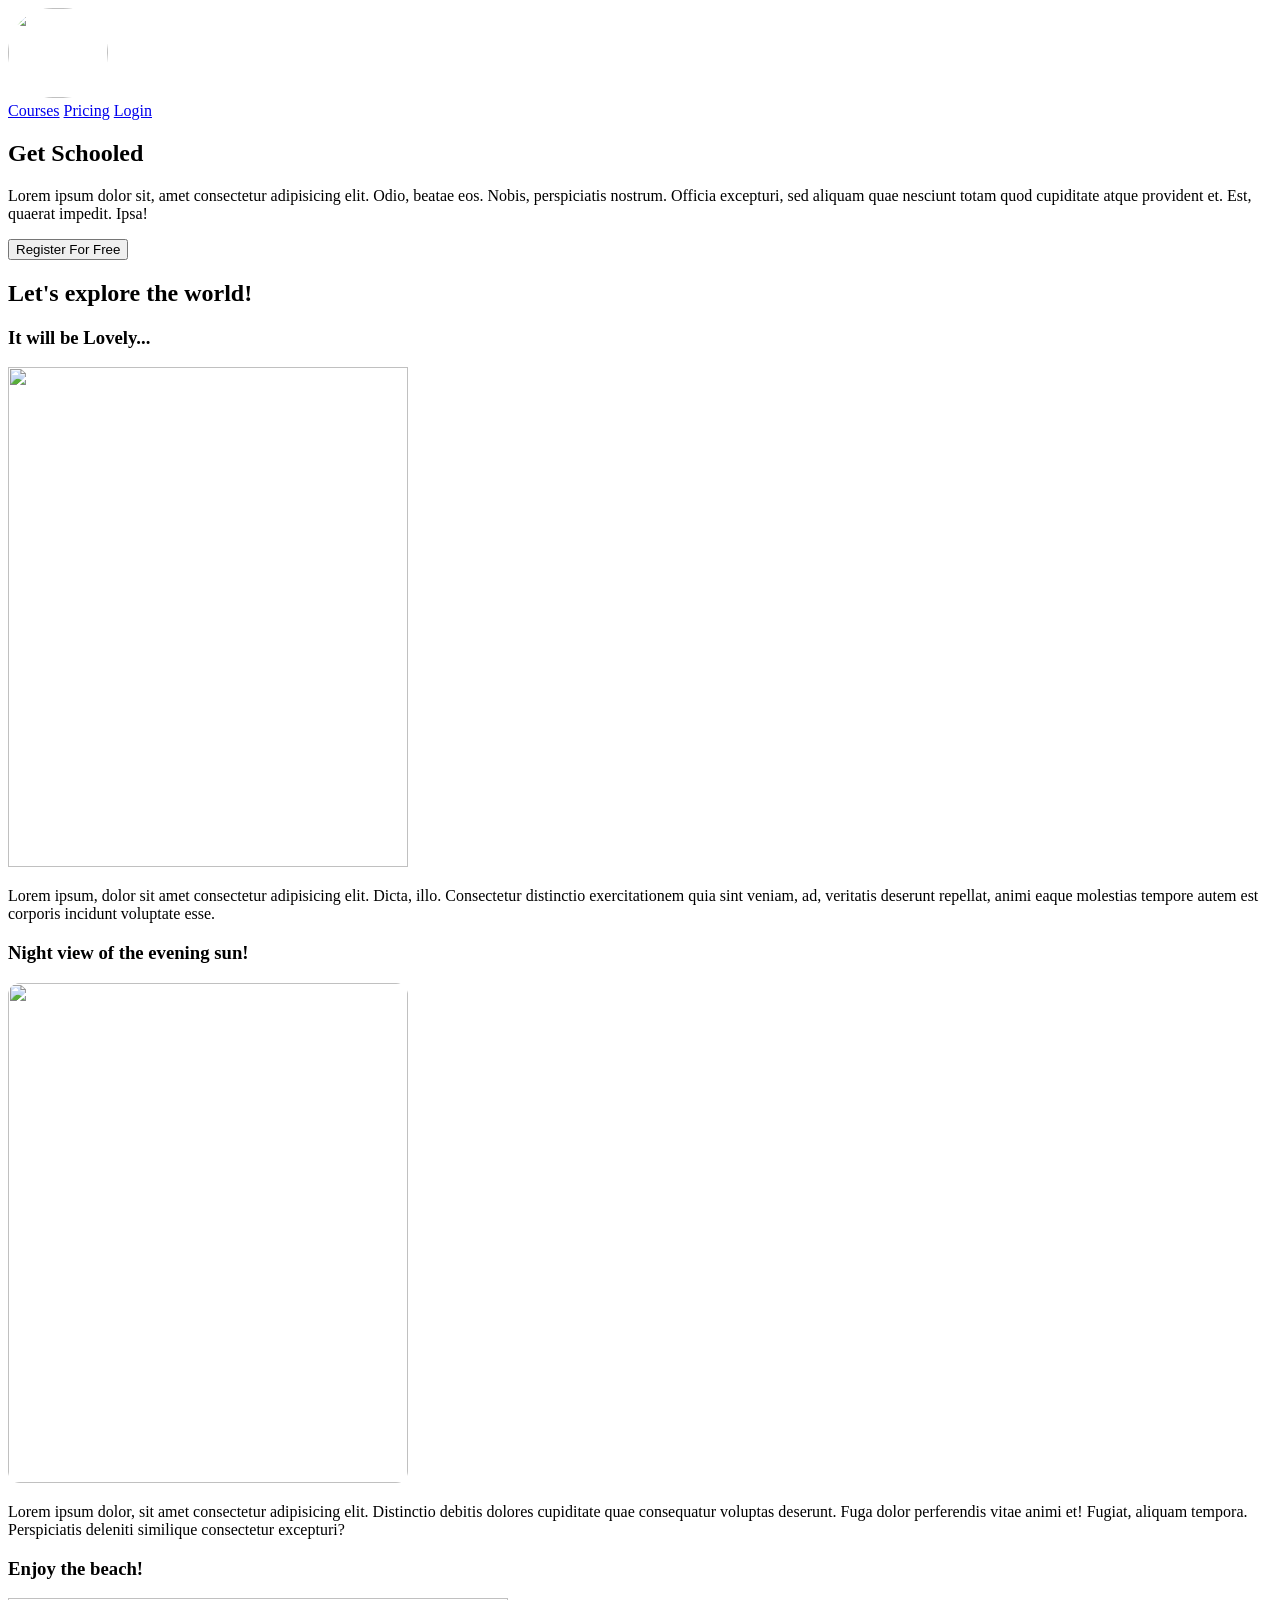
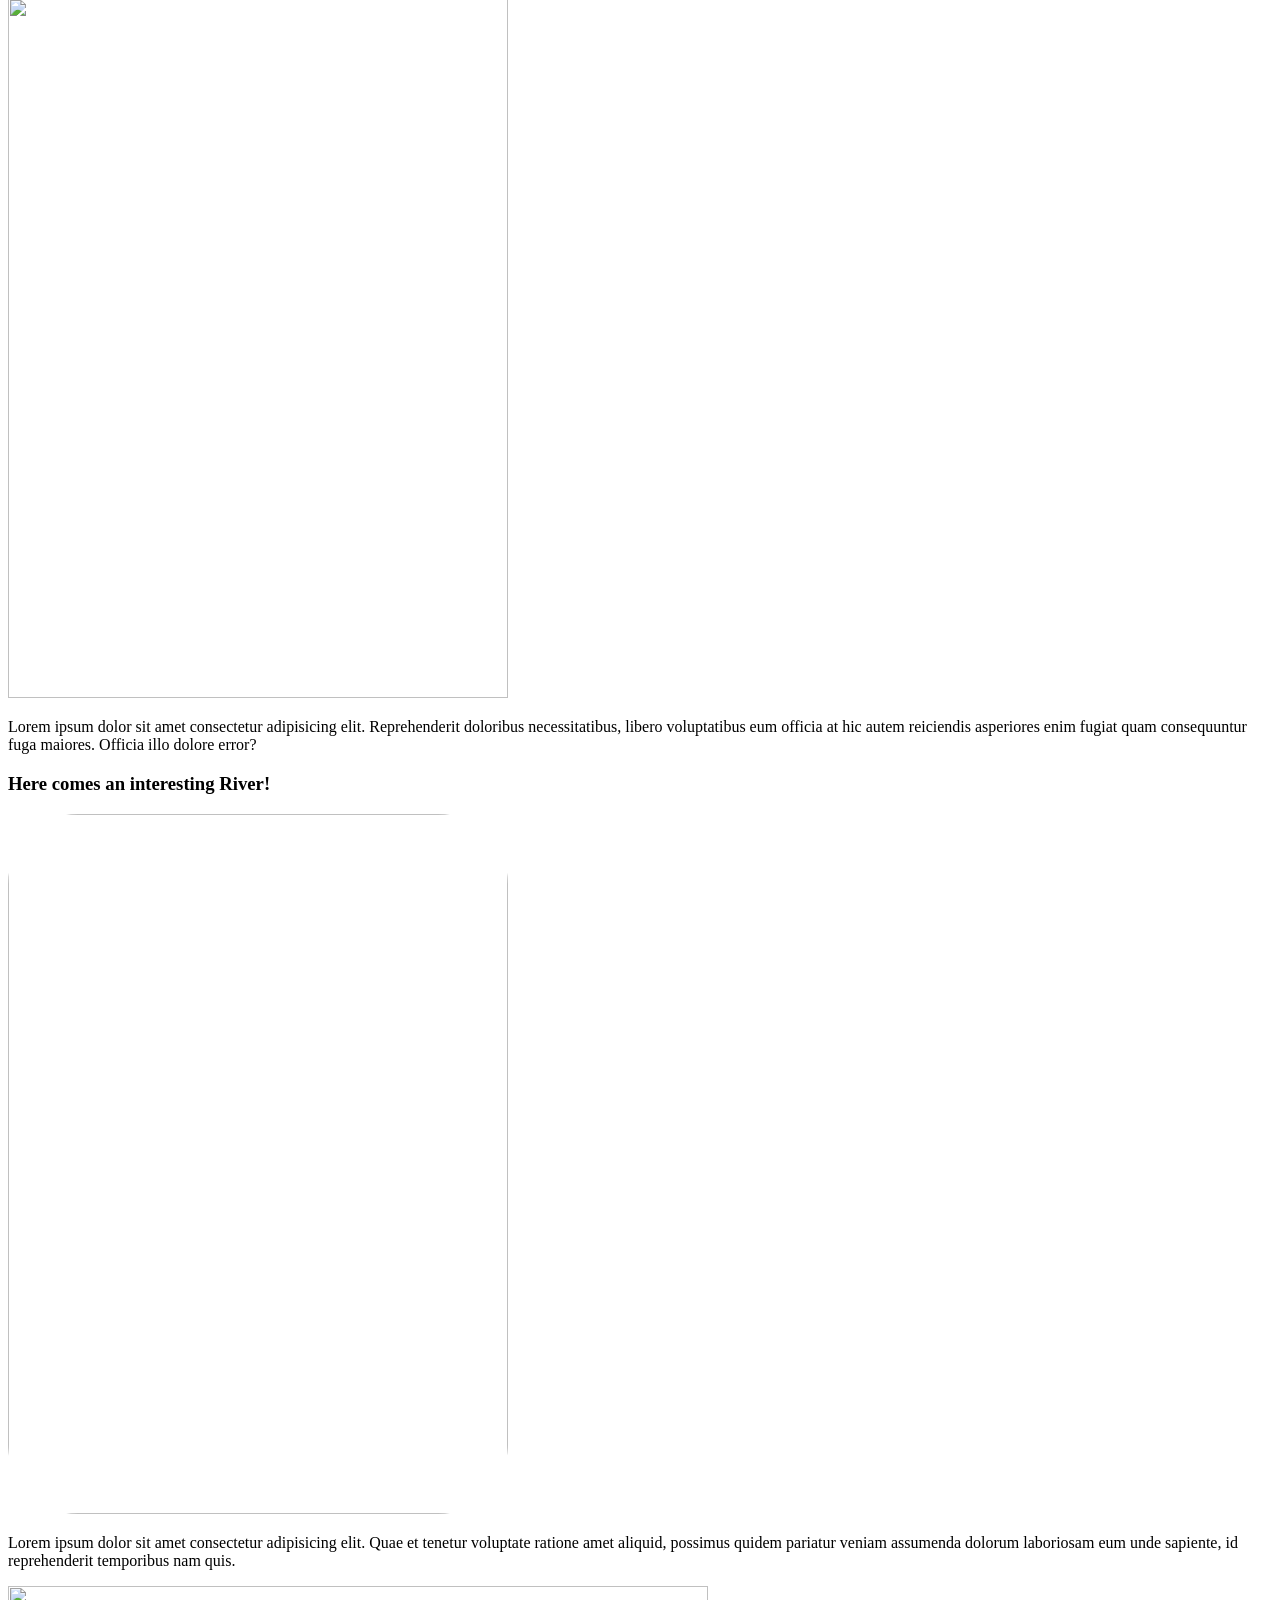
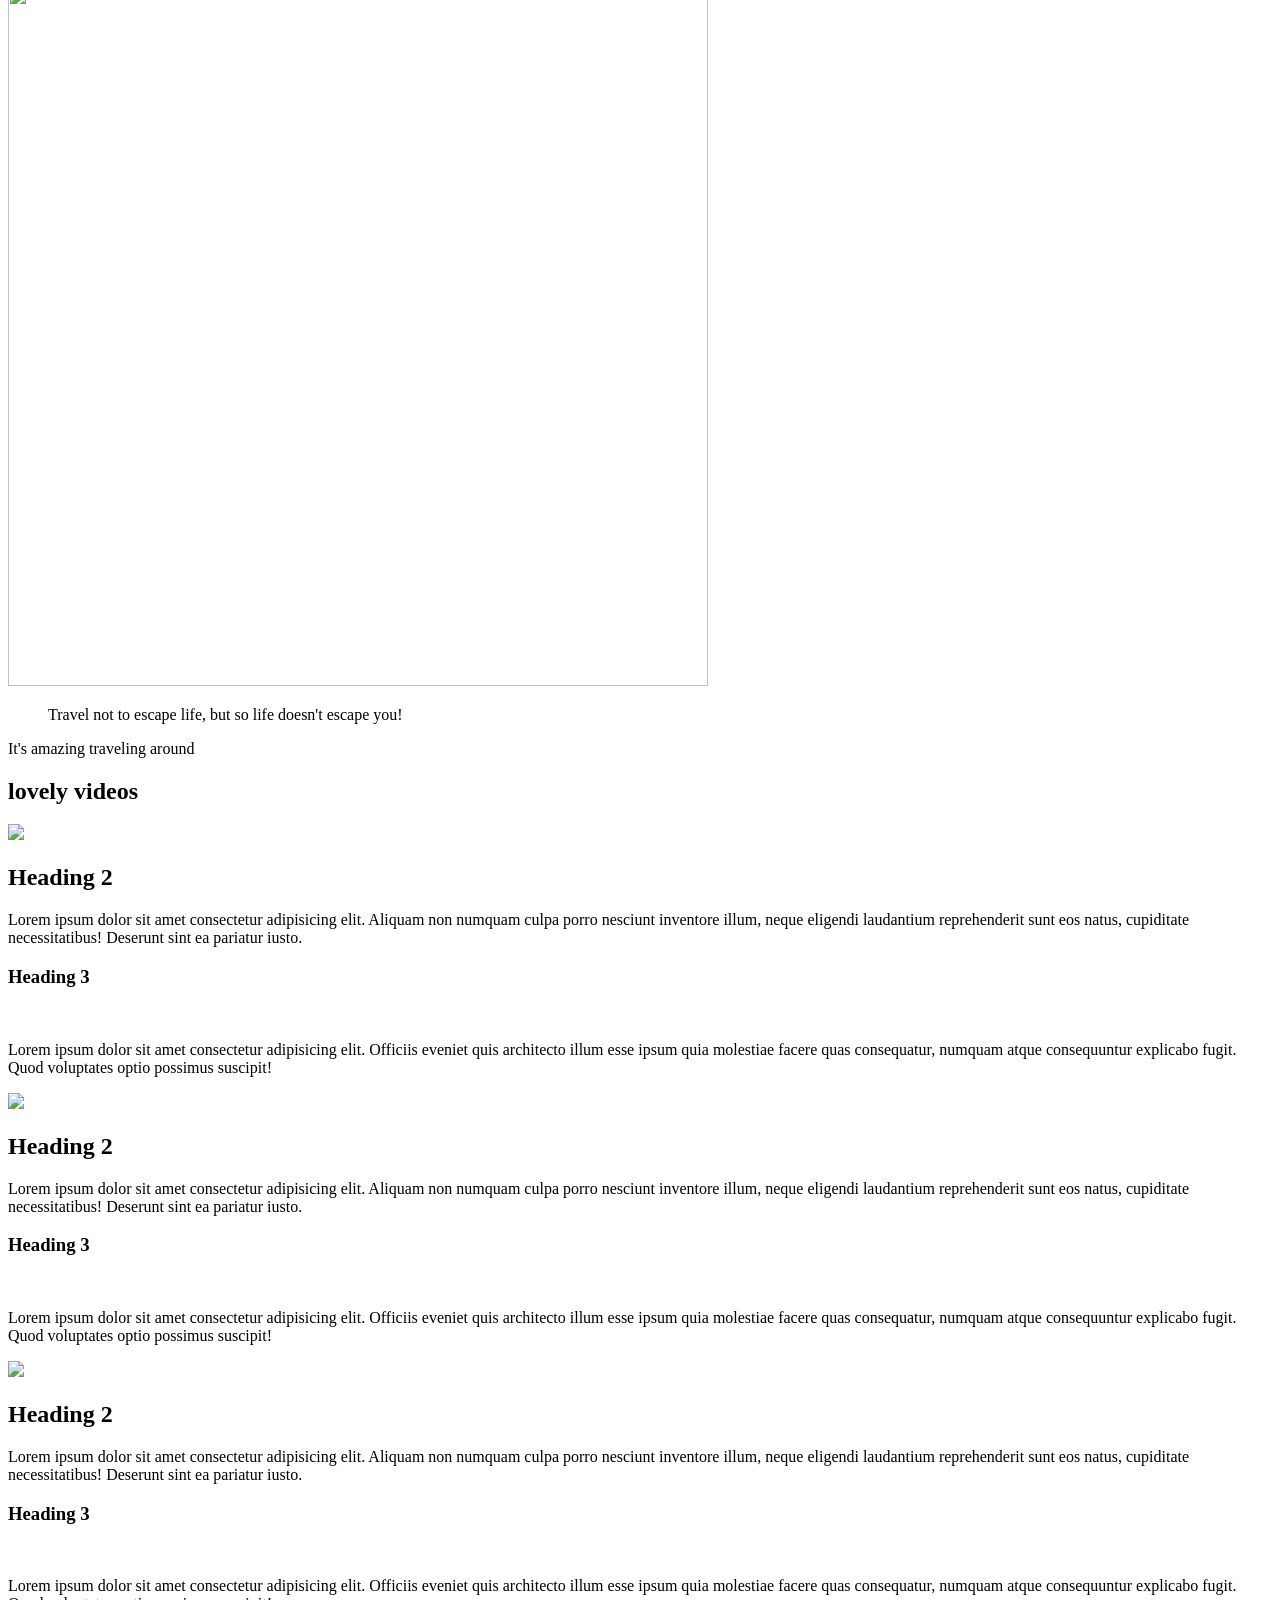
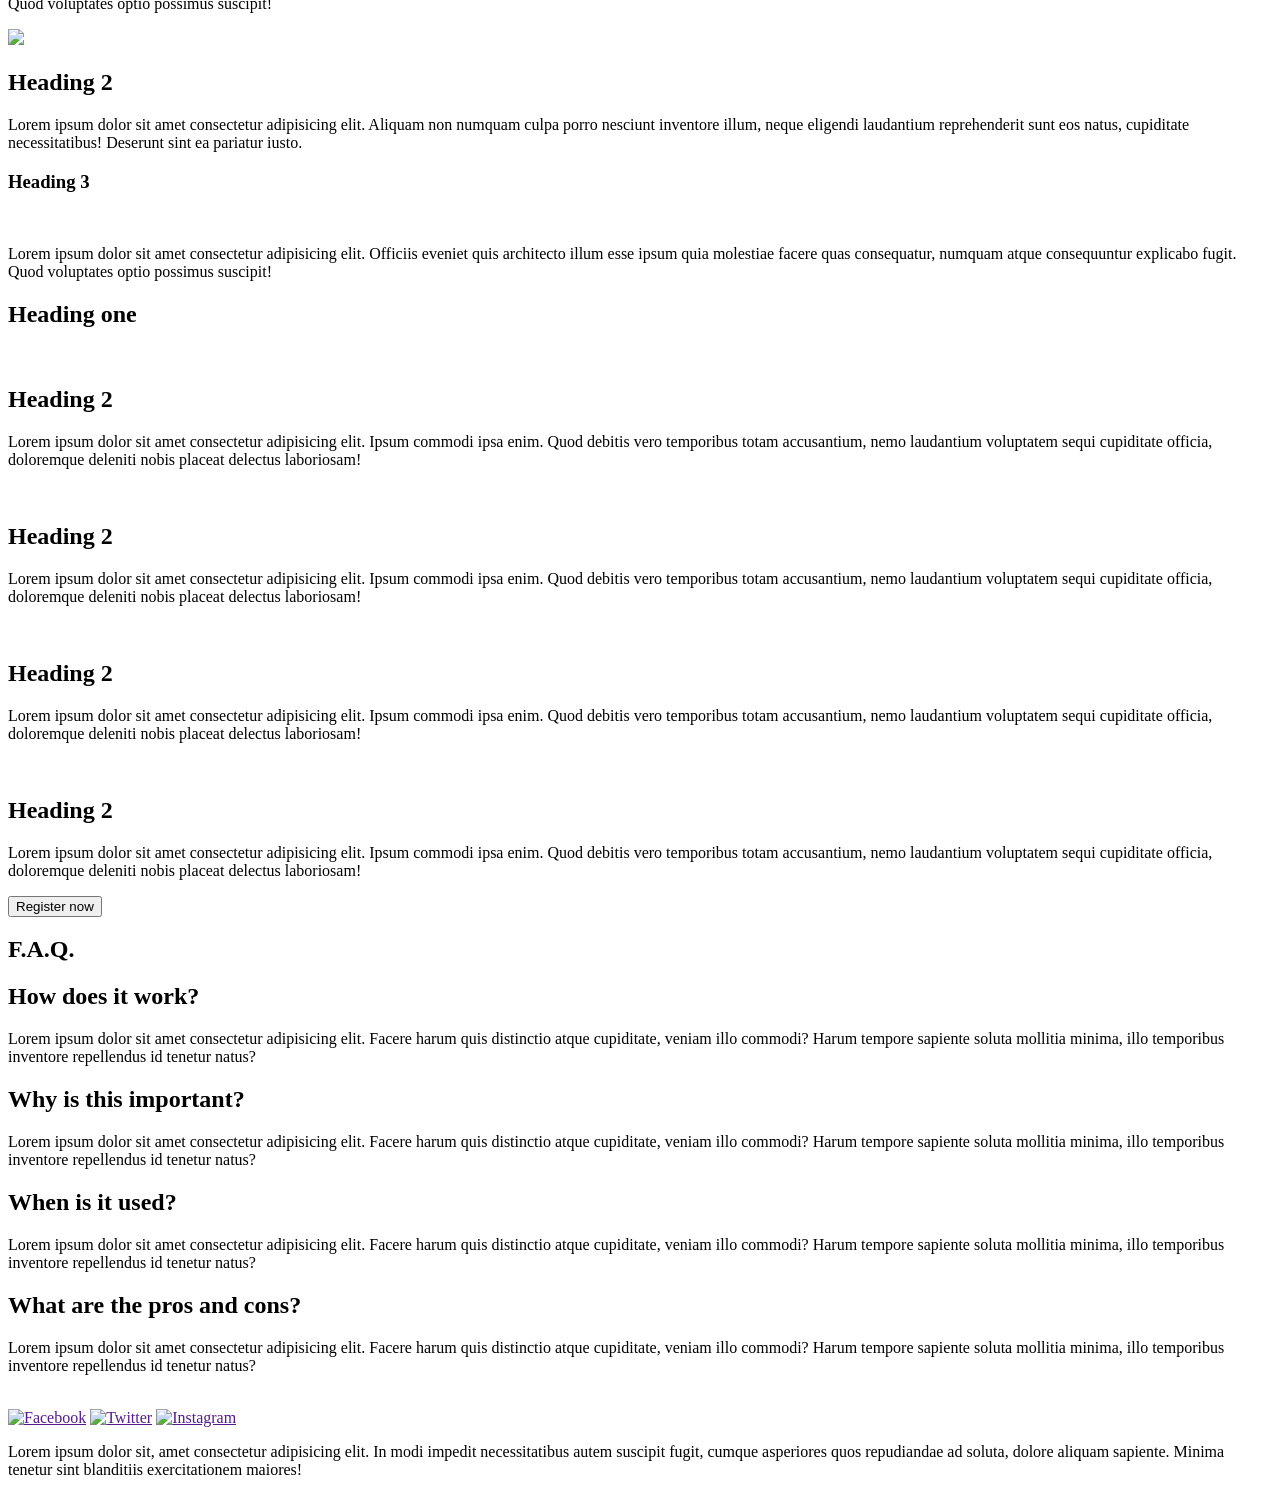
==== css_advanced/index.html @ 8c7656bc "updated css" ====
<!DOCTYPE html>
<html lang="en">
<head>
    <meta charset="UTF-8">
    <meta http-equiv="X-UA-Compatible" content="IE=edge">
    <meta name="viewport" content="width=device-width, initial-scale=1.0">
    <title>Document</title>
    <link rel="stylesheet" href="/styles.css">
</head>
<body bgcolor="white">
    <header>
        <div class="logo">

            <a href="https://github.com/m-aloysie"><img src="https://i.pinimg.com/originals/df/2e/60/df2e6054702652ed99d59eea46fa4b16.jpg" width="100" height="90" style="border-radius: 100px;"/> </a>
        
        </div>
        <div class="link">
            <a href="#"> Courses</a>
            <a href="#"> Pricing</a>
            <a href="#"> Login</a>
        </div>
    </header>
        <main>
            <section>
                <div>
                    <h1>
                        Get Schooled
                    </h1>
                    <p>
                        Lorem ipsum dolor sit, amet consectetur adipisicing elit. Odio, beatae eos. Nobis, perspiciatis nostrum. Officia excepturi, sed aliquam quae nesciunt totam quod cupiditate atque provident et. Est, quaerat impedit. Ipsa! 
                     </p>
                    <button>
                        Register For Free
                    </button>
                </div>
                <div>
                    <h2>
                        Let's explore the world!
                    </h2>
                    <div>
                     <div>
                        <h3>
                            It will be Lovely...
                        </h3>
                        <img src="https://i.pinimg.com/originals/53/3f/85/533f8591eaf450f5e0c347b2cf877954.gif" height="500" width="400" style="border: 100px;" />
                        
                        <p>
                            Lorem ipsum, dolor sit amet consectetur adipisicing elit. Dicta, illo. Consectetur distinctio exercitationem quia sint veniam, ad, veritatis deserunt repellat, animi eaque molestias tempore autem est corporis incidunt voluptate esse.

                        </p>
                     </div>
                     <div>
                        <h3>
                            Night view of the evening sun!
                        </h3>
                        <img src="https://phoneky.co.uk/thumbs/screensavers/down/places/eveningsun_286ubicu.gif" height="500" width="400" style="border-radius: 12px" />
                        <p>
                            Lorem ipsum dolor, sit amet consectetur adipisicing elit. Distinctio debitis dolores cupiditate quae consequatur voluptas deserunt. Fuga dolor perferendis vitae animi et! Fugiat, aliquam tempora. Perspiciatis deleniti similique consectetur excepturi?
                        </p>

                     </div>
                     <div>
                        <h3>
                            Enjoy the beach!
                        </h3>
                        <img src="https://i.pinimg.com/originals/9e/9e/c9/9e9ec973207925e6559bd6337f7d4cba.gif" height="700" width="500" style="border: 100px;" />
                        <p>
                            Lorem ipsum dolor sit amet consectetur adipisicing elit. Reprehenderit doloribus necessitatibus, libero voluptatibus eum officia at hic autem reiciendis asperiores enim fugiat quam consequuntur fuga maiores. Officia illo dolore error?
                        </p>
                     </div>
                     <div>
                        <h3>
                            Here comes an interesting River!
                        </h3>
                        <img src="https://media.tenor.com/8epzsPRco-kAAAAC/river.gif" height="700" width="500" style="border-radius: 70px;"/>
                        <p>
                            Lorem ipsum dolor sit amet consectetur adipisicing elit. Quae et tenetur voluptate ratione amet aliquid, possimus quidem pariatur veniam assumenda dolorum laboriosam eum unde sapiente, id reprehenderit temporibus nam quis.
                        </p>
                     </div>
                    </div>
                </div>

            </section>

            <section>
                <div>
                    <img src="https://cdn01.alison-static.net/mail/2018/email/20183108-tourism.gif"height="700" width="700" />
                    <div>
                        <blockquote>
                            Travel not to escape life, but so life doesn't escape you!
                        </blockquote>
                        <p>
                            It's amazing traveling around
                        </p>
                    </div>
                </div>
            </section>
            <section>
                    <h1>
                        lovely videos
                    </h1>
                    <div>
                        <div>
                            <img src="#" />
                            <h2>
                                Heading 2
                            </h2>
                            <p>
                                Lorem ipsum dolor sit amet consectetur adipisicing elit. Aliquam non numquam culpa porro nesciunt inventore illum, neque eligendi laudantium reprehenderit sunt eos natus, cupiditate necessitatibus! Deserunt sint ea pariatur iusto.
                            </p>
                            <div>
                                <h3>
                                    Heading 3
                
                                </h3>
                                <div>
                                    <img src="" />
                                    <img src="" />
                                    <img src="" />
                                    <img src="" />
                                    <img src="" />
                                </div>
                                <p>
                                    Lorem ipsum dolor sit amet consectetur adipisicing elit. Officiis eveniet quis architecto illum esse ipsum quia molestiae facere quas consequatur, numquam atque consequuntur explicabo fugit. Quod voluptates optio possimus suscipit!
                                </p>
                            </div>
                        </div>
                        <div>
                            <img src="#" />
                            <h2>
                                Heading 2
                            </h2>
                            <p>
                                Lorem ipsum dolor sit amet consectetur adipisicing elit. Aliquam non numquam culpa porro nesciunt inventore illum, neque eligendi laudantium reprehenderit sunt eos natus, cupiditate necessitatibus! Deserunt sint ea pariatur iusto.
                            </p>
                            <div>
                                <h3>
                                    Heading 3
                
                                </h3>
                                <div>
                                    <img src="" />
                                    <img src="" />
                                    <img src="" />
                                    <img src="" />
                                    <img src="" />
                                </div>
                                <p>
                                    Lorem ipsum dolor sit amet consectetur adipisicing elit. Officiis eveniet quis architecto illum esse ipsum quia molestiae facere quas consequatur, numquam atque consequuntur explicabo fugit. Quod voluptates optio possimus suscipit!
                                </p>
                            </div>
                        </div>
                        <div>
                            <img src="#" />
                            <h2>
                                Heading 2
                            </h2>
                            <p>
                                Lorem ipsum dolor sit amet consectetur adipisicing elit. Aliquam non numquam culpa porro nesciunt inventore illum, neque eligendi laudantium reprehenderit sunt eos natus, cupiditate necessitatibus! Deserunt sint ea pariatur iusto.
                            </p>
                            <div>
                                <h3>
                                    Heading 3
                
                                </h3>
                                <div>
                                    <img src="" />
                                    <img src="" />
                                    <img src="" />
                                    <img src="" />
                                    <img src="" />
                                </div>
                                <p>
                                    Lorem ipsum dolor sit amet consectetur adipisicing elit. Officiis eveniet quis architecto illum esse ipsum quia molestiae facere quas consequatur, numquam atque consequuntur explicabo fugit. Quod voluptates optio possimus suscipit!
                                </p>
                            </div>
                        </div>
                        <div>
                            <img src="#" />
                            <h2>
                                Heading 2
                            </h2>
                            <p>
                                Lorem ipsum dolor sit amet consectetur adipisicing elit. Aliquam non numquam culpa porro nesciunt inventore illum, neque eligendi laudantium reprehenderit sunt eos natus, cupiditate necessitatibus! Deserunt sint ea pariatur iusto.
                            </p>
                            <div>
                                <h3>
                                    Heading 3
                
                                </h3>
                                <div>
                                    <img src="" />
                                    <img src="" />
                                    <img src="" />
                                    <img src="" />
                                    <img src="" />
                                </div>
                                <p>
                                    Lorem ipsum dolor sit amet consectetur adipisicing elit. Officiis eveniet quis architecto illum esse ipsum quia molestiae facere quas consequatur, numquam atque consequuntur explicabo fugit. Quod voluptates optio possimus suscipit!
                                </p>
                            </div>
                        </div>

                    </div>
        
            </section>
            <section>
               <h1>
                Heading one
               </h1>
               <div>
                <div>
                    <img src="" alt="">
                    <h2>
                        Heading 2
                    </h2>
                    <p>
                        Lorem ipsum dolor sit amet consectetur adipisicing elit. Ipsum commodi ipsa enim. Quod debitis vero temporibus totam accusantium, nemo laudantium voluptatem sequi cupiditate officia, doloremque deleniti nobis placeat delectus laboriosam!
                    </p>
                </div>
                <div>
                    <img src="" alt="">
                    <h2>
                        Heading 2
                    </h2>
                    <p>
                        Lorem ipsum dolor sit amet consectetur adipisicing elit. Ipsum commodi ipsa enim. Quod debitis vero temporibus totam accusantium, nemo laudantium voluptatem sequi cupiditate officia, doloremque deleniti nobis placeat delectus laboriosam!
                    </p>
                </div>
                <div>
                    <img src="" alt="">
                    <h2>
                        Heading 2
                    </h2>
                    <p>
                        Lorem ipsum dolor sit amet consectetur adipisicing elit. Ipsum commodi ipsa enim. Quod debitis vero temporibus totam accusantium, nemo laudantium voluptatem sequi cupiditate officia, doloremque deleniti nobis placeat delectus laboriosam!
                    </p>
                </div>
                <div>
                    <img src="" alt="">
                    <h2>
                        Heading 2
                    </h2>
                    <p>
                        Lorem ipsum dolor sit amet consectetur adipisicing elit. Ipsum commodi ipsa enim. Quod debitis vero temporibus totam accusantium, nemo laudantium voluptatem sequi cupiditate officia, doloremque deleniti nobis placeat delectus laboriosam!
                    </p>
                </div>
               </div>

               <Button>
                Register now
               </Button>
            </div>
            </section>
            <section>
              <h1>
                F.A.Q.
              </h1>
              <div>
                <div>
                   <div>
                    <h2>
                        How does it work?
                    </h2>
                    <p>
                        Lorem ipsum dolor sit amet consectetur adipisicing elit. Facere harum quis distinctio atque cupiditate, veniam illo commodi? Harum tempore sapiente soluta mollitia minima, illo temporibus inventore repellendus id tenetur natus?
                    </p>
                   </div> 
                   <div>
                    <h2>
                        Why is this important?
                    </h2>
                    <p>
                        Lorem ipsum dolor sit amet consectetur adipisicing elit. Facere harum quis distinctio atque cupiditate, veniam illo commodi? Harum tempore sapiente soluta mollitia minima, illo temporibus inventore repellendus id tenetur natus?
                    </p>
                   </div> 
                </div>
                <div>
                    <div>
                     <h2>
                         When is it used?
                     </h2>
                     <p>
                         Lorem ipsum dolor sit amet consectetur adipisicing elit. Facere harum quis distinctio atque cupiditate, veniam illo commodi? Harum tempore sapiente soluta mollitia minima, illo temporibus inventore repellendus id tenetur natus?
                     </p>
                    </div>
                    <div>
                     <h2>
                         What are the pros and cons?
                     </h2>
                     <p>
                         Lorem ipsum dolor sit amet consectetur adipisicing elit. Facere harum quis distinctio atque cupiditate, veniam illo commodi? Harum tempore sapiente soluta mollitia minima, illo temporibus inventore repellendus id tenetur natus?
                     </p>
                    </div>  
                 </div>
              </div>  
            </section>

        </main>
        <footer>
            <div>
                <div>
                    <img src="" />
                    <div>
                        <a href=""><img src="" alt="Facebook"></a>
                        <a href=""><img src="" alt="Twitter"></a>
                        <a href=""><img src="" alt="Instagram"></a>
                    </div>
                </div>
            </div>
            <p>
                Lorem ipsum dolor sit, amet consectetur adipisicing elit. In modi impedit necessitatibus autem suscipit fugit, cumque asperiores quos repudiandae ad soluta, dolore aliquam sapiente. Minima tenetur sint blanditiis exercitationem maiores!
            </p>

        </footer>

</body>
</html>
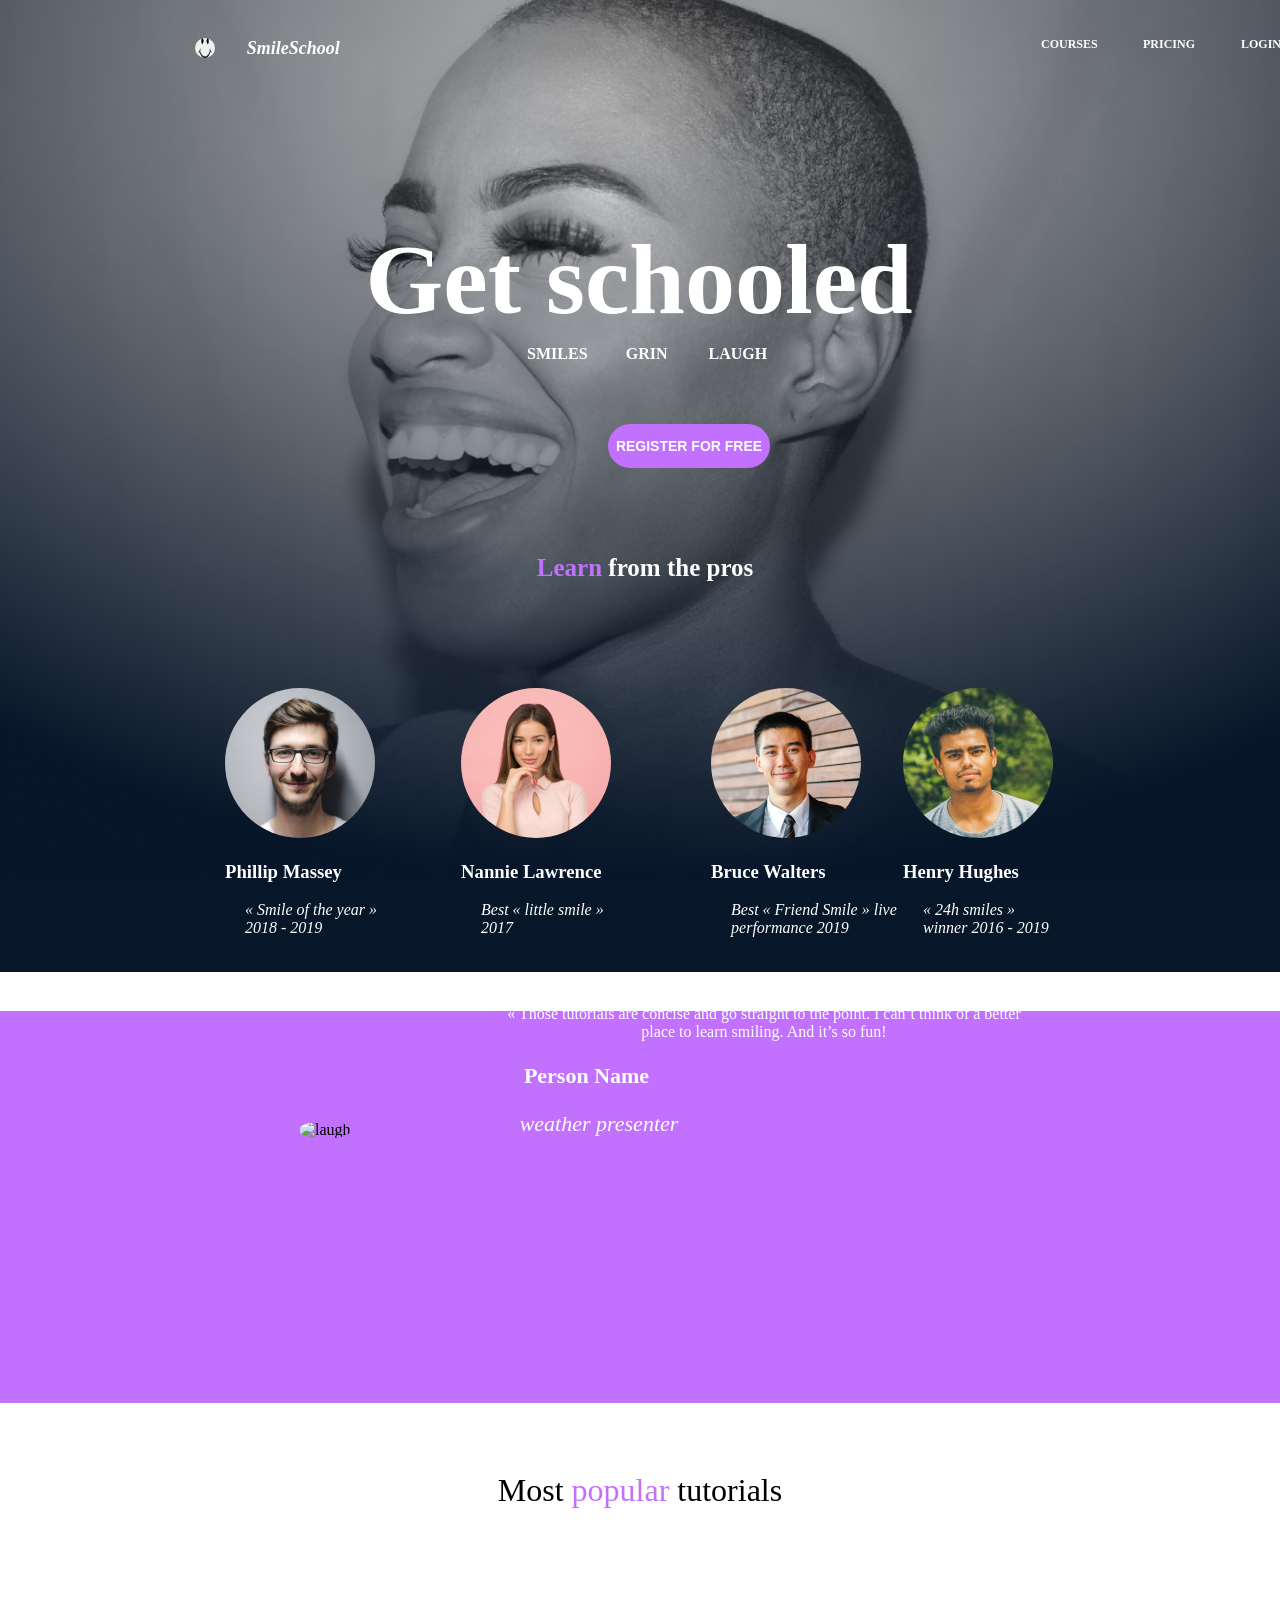
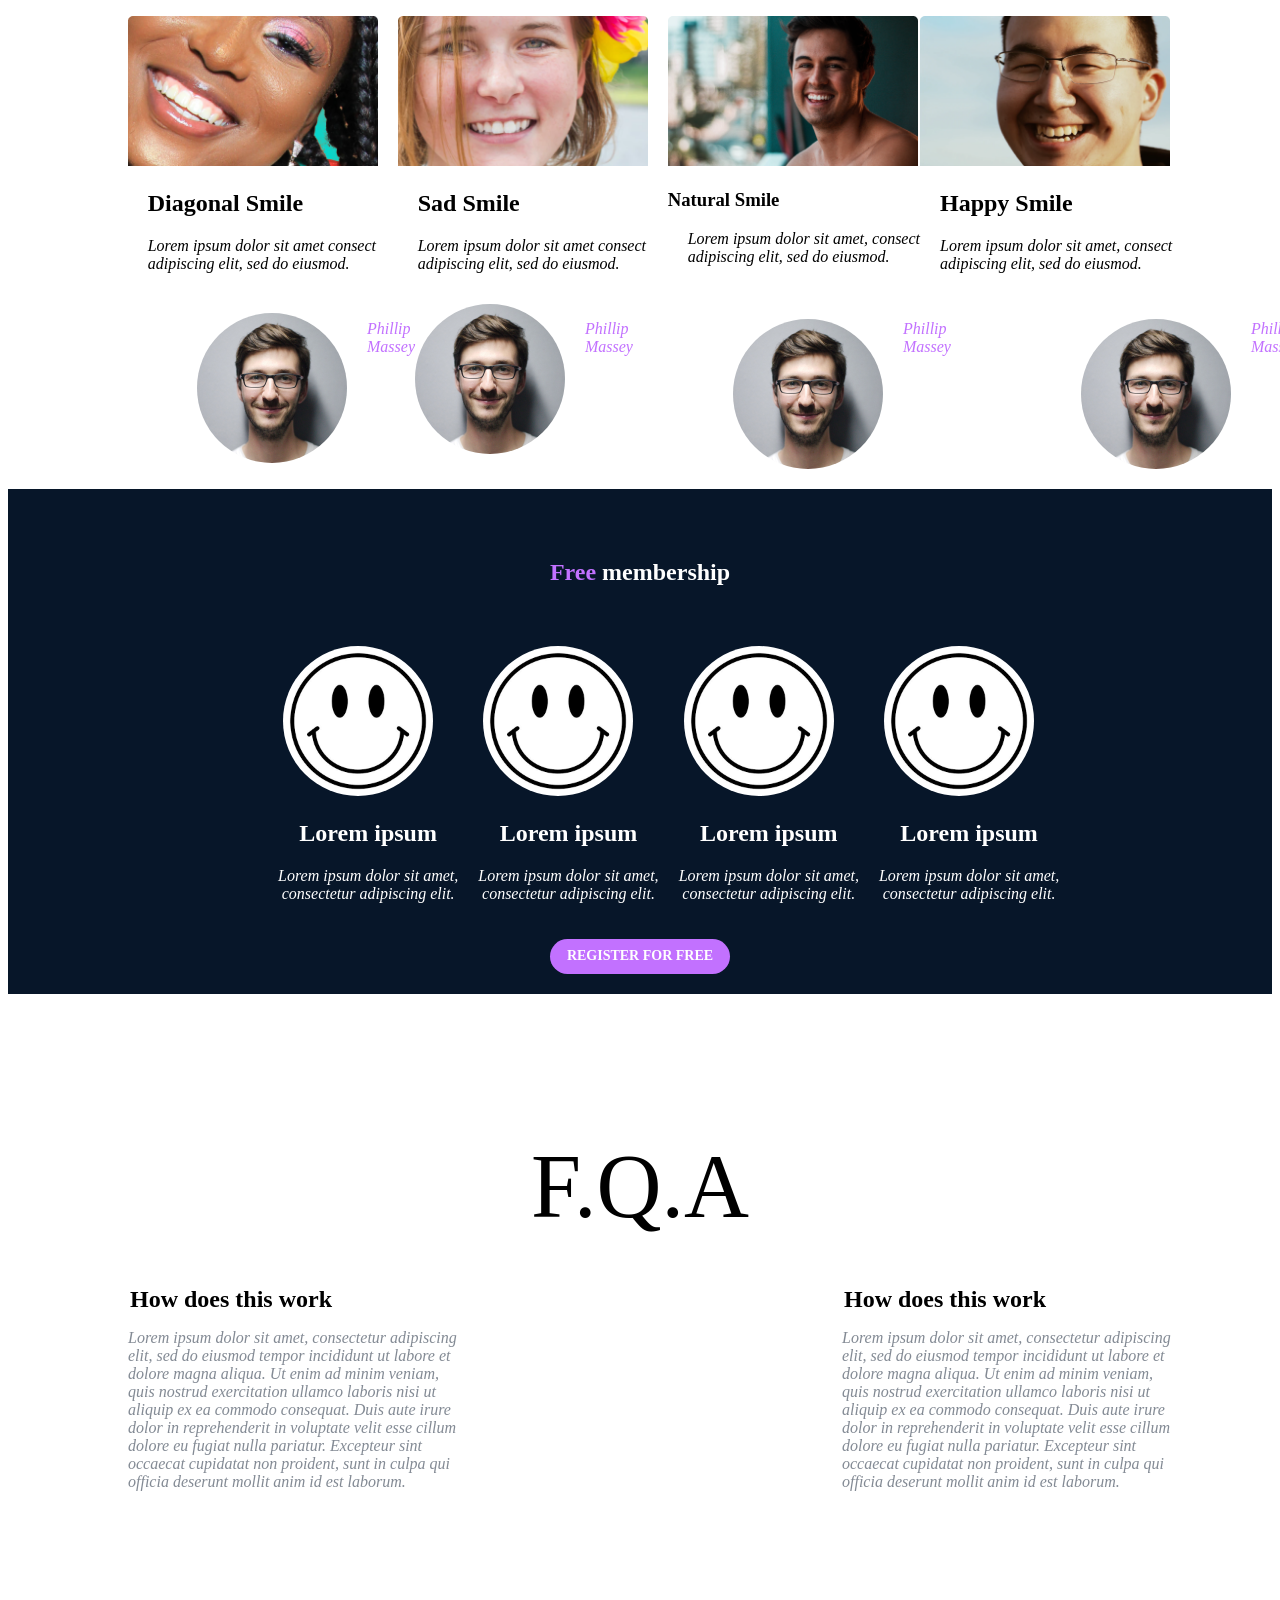
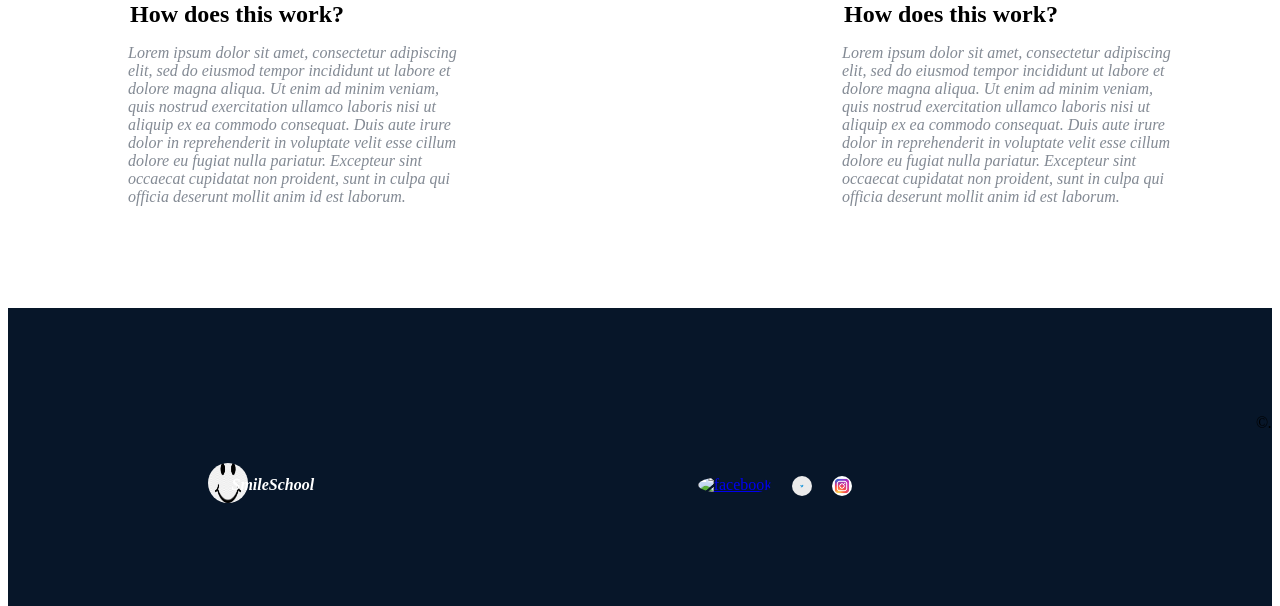
==== commit e1004985: "css_advanced updated" ====
--- a/css_advanced/index.html
+++ b/css_advanced/index.html
@@ -4,315 +4,269 @@
     <meta charset="UTF-8">
     <meta http-equiv="X-UA-Compatible" content="IE=edge">
     <meta name="viewport" content="width=device-width, initial-scale=1.0">
-    <title>Document</title>
-    <link rel="stylesheet" href="/styles.css">
+    <title>school page</title>
+    <link rel="stylesheet" href="styles.css">
 </head>
-<body bgcolor="white">
+<body>
+
+
+    <!-- header -->
     <header>
-        <div class="logo">
-
-            <a href="https://github.com/m-aloysie"><img src="https://i.pinimg.com/originals/df/2e/60/df2e6054702652ed99d59eea46fa4b16.jpg" width="100" height="90" style="border-radius: 100px;"/> </a>
-        
+        <div class="logo01">
+            <a href="#">
+                <img src="images/smile.png" alt="smile" class="logo">
+                <p>SmileSchool</p>
+            </a>
         </div>
-        <div class="link">
-            <a href="#"> Courses</a>
-            <a href="#"> Pricing</a>
-            <a href="#"> Login</a>
+        <div class="menu">
+            <a href="" class="courses">COURSES</a>
+            <a href="" class="pricing">PRICING</a>
+            <a href="" class="login">LOGIN</a>
         </div>
     </header>
-        <main>
-            <section>
-                <div>
-                    <h1>
-                        Get Schooled
-                    </h1>
+    <main>
+
+
+<!-- Get schooled section -->
+
+
+        <section class="box-cover">
+            <div class="box-filter">
+                <h1>Get schooled</h1>
+                <p><span class="span1">SMILES</span><span class="span2"> GRIN </span> <span class="span3">LAUGH</span></p>
+                <button class="btn">register for free</button>
+            </div>
+            <div class="flex-container">
+                <h2><span class="span4">Learn</span> from the pros</h2>
+                <div class="flex-inside">
+                    <div class="flex-box">
+                        <img src="images/1.png" alt="phillip">
+                        <h3>Phillip Massey</h3>
+                        <p>« Smile of the year » 2018 - 2019</p>
+                    </div>
+                    <div class="flex-box1">
+                        <img src="images/6.png" alt="nannie">
+                        <h3>Nannie Lawrence</h3>
+                        <p>Best « little smile » 2017</p>
+                    </div>
+                    <div class="flex-box2">
+                        <img src="images/7.png" alt="bruce">
+                        <h3>Bruce Walters</h3>
+                        <p>Best « Friend Smile » live performance 2019</p>
+                    </div>
+                    <div class="flex-box3">
+                        <img src="images/8.png" alt="henry">
+                        <h3>Henry Hughes</h3>
+                        <p>« 24h smiles » winner 2016 - 2019</p>
+                    </div>
+                </div>
+            </div>
+        </section>
+        
+
+
+
+
+
+
+        <section class="bitman">
+            <div class="img1">
+                <img src="images/Bitmap.png" alt="laugh" class="bit">
+            </div>
+            <div class="blockquote1">
+                <blockquote>
+                    « Those tutorials are concise and go straight to the point. I can’t
+                    think of a better <br>place to learn smiling. And it’s so fun!
+                </blockquote>
+                <p class="person">Person Name</p>
+                <p class="weather">weather presenter</p>
+            </div>
+        </section>
+
+
+
+
+        <section>
+            <h1 class="most">Most <span class="popular">popular</span> tutorials</h1>
+            <div class="videos">
+                <div class="diagonal">
+                    <img src="images/preview_diag.png" alt="girl smile1" class="img2" >
+                    <h2>Diagonal Smile</h2>
                     <p>
-                        Lorem ipsum dolor sit, amet consectetur adipisicing elit. Odio, beatae eos. Nobis, perspiciatis nostrum. Officia excepturi, sed aliquam quae nesciunt totam quod cupiditate atque provident et. Est, quaerat impedit. Ipsa! 
-                     </p>
-                    <button>
-                        Register For Free
-                    </button>
-                </div>
-                <div>
-                    <h2>
-                        Let's explore the world!
-                    </h2>
+                        Lorem ipsum dolor sit amet consect <br> adipiscing elit, sed do 
+                        eiusmod.
+                    </p>
+                </div>
+                <div class="diagonal2">
+                    <img src="images/preview_sad.png" alt="sadsmile" class="img3">
+                    <h2>Sad Smile</h2>
+                    <p>
+                        Lorem ipsum dolor sit amet consect <br> adipiscing elit, sed do 
+                        eiusmod.
+                    </p>
+                </div>
+                <div class="diagonal3">
+                        <img src="images/preview_nat.png" alt="natural smile" class="img4">
+                        <h3>Natural Smile</h3>
+                        <p>
+                        Lorem ipsum dolor sit amet, consect <br>adipiscing elit, sed do 
+                        eiusmod.
+                        </p>
+                </div>
+                
+                <div>
+                    <img src="images/preview_hap.png" alt="happy smile" class="img5">
+                    <h2>Happy Smile</h2>
+                    <p>
+                        Lorem ipsum dolor sit amet, consect<br> adipiscing elit, sed do 
+                        eiusmod.
+                    </p>
                     <div>
-                     <div>
-                        <h3>
-                            It will be Lovely...
-                        </h3>
-                        <img src="https://i.pinimg.com/originals/53/3f/85/533f8591eaf450f5e0c347b2cf877954.gif" height="500" width="400" style="border: 100px;" />
+                        <!-- <img src="images/pescado2.jpg" alt="" > -->
+                        <!-- <h3>Edward Haas III</h3> -->
+                    </div>
+                </div>
+            </div>
+                <div class="massey">
+                    <img src="images/1.png" alt="full star" class="phillip1" width="1px" height="1px">
+                    <p style="color:#C271FF">Phillip Massey</p>
+                    <img src="images/1.png" alt="full star" class="phillip2;">
+                    <p style="color:#C271FF">Phillip Massey</p>
+                    <img src="images/1.png" alt="full star" class="phillip3">
+                    <p style="color:#C271FF">Phillip Massey</p>
+                    <img src="images/1.png" alt="full star" class="phillip4">
+                    <p style="color:#C271FF">Phillip Massey</p>
+                </div>
+                <!-- <div class="minite">
+                    <p>8 min</p>
+                    <p>8 min</p>
+                    <p>8 min</p>
+                    <p>8 min</p>
+                </div> -->
+
+            </div>
+        </section>
+
+<!-- free mebership section -->
+        <section class="free">
+            <h1><span class="meni">Free</span> membership</h1>
+            <div class="free2">
+                <div class="free3">
+                    <img src="images/smile2.png" alt="smile2" width="15px" height="15px">
+                    <h2 style="color:white">Lorem ipsum</h2>
+                    <p style="color:white"> Lorem ipsum dolor sit amet,<br> consectetur adipiscing elit.</p>
+                </div>
+                <div>
+                    <img src="images/smile2.png" alt="smile">
+                    <h2 style="color:white">Lorem ipsum</h2>
+                    <p style="color:white">Lorem ipsum dolor sit amet,<br> consectetur adipiscing elit.</p>
+                </div>
+                <div>
+                    <img src="images/smile2.png" alt="smile">
+                    <h2 style="color:white">Lorem ipsum</h2>
+                    <p style="color:white">Lorem ipsum dolor sit amet,<br> consectetur adipiscing elit.</p>
+                </div>
+                <div>
+                    <img src="images/smile2.png" alt="smile2">
+                    <h2 style="color:white">Lorem ipsum</h2>
+                    <p style="color:white">Lorem ipsum dolor sit amet,<br> consectetur adipiscing elit.</p>
+                </div>
+            </div>
+            <button class="register">REGISTER FOR FREE</button>
+        </section>
+
+
+        <section  class="section faq">
+
+            <h1 class="title title--avg title--thin faq__title">F.Q.A</h1>
+            <div  class="faq__list">
+                <div class="faq__row">
+                    <div  class="faq__item">
+                        <h2 class="tittle title--xs faq__item-title">
+                            How does this work
+                        </h2>
+                        <p class="text text--sm faq__item-text">
+                            Lorem ipsum dolor sit amet, consectetur adipiscing elit, sed do
+                            eiusmod tempor incididunt ut labore et dolore magna aliqua. Ut
+                            enim ad minim veniam, quis nostrud exercitation ullamco laboris
+                            nisi ut aliquip ex ea commodo consequat. Duis aute irure dolor
+                            in reprehenderit in voluptate velit esse cillum dolore eu fugiat
+                            nulla pariatur. Excepteur sint occaecat cupidatat non proident,
+                            sunt in culpa qui officia deserunt mollit anim id est laborum.
+                        </p>
+                    </div>
+                    <div  class="faq__item">
+                        <h2  class="tittle title--xs faq__item-title">How does this work</h2>
+                        <p  class="text text--sm faq__item-text">
+                            Lorem ipsum dolor sit amet, consectetur adipiscing elit, sed do
+                            eiusmod tempor incididunt ut labore et dolore magna aliqua. Ut
+                            enim ad minim veniam, quis nostrud exercitation ullamco laboris
+                            nisi ut aliquip ex ea commodo consequat. Duis aute irure dolor
+                            in reprehenderit in voluptate velit esse cillum dolore eu fugiat
+                            nulla pariatur. Excepteur sint occaecat cupidatat non proident,
+                            sunt in culpa qui officia deserunt mollit anim id est laborum.
+                        </p>
+                    </div>
+                </div>
+
+                <div class="faq__row faq__row--last">
+                    <div class="faq__item">
+                        <h2 class="tittle title--xs faq__item-title">
+                            How does this work?
+                        </h2>
+                        <p class="text text--sm faq__item-text">
+                            Lorem ipsum dolor sit amet, consectetur adipiscing elit, sed do
+                            eiusmod tempor incididunt ut labore et dolore magna aliqua. Ut
+                            enim ad minim veniam, quis nostrud exercitation ullamco laboris
+                            nisi ut aliquip ex ea commodo consequat. Duis aute irure dolor
+                            in reprehenderit in voluptate velit esse cillum dolore eu fugiat
+                            nulla pariatur. Excepteur sint occaecat cupidatat non proident,
+                            sunt in culpa qui officia deserunt mollit anim id est laborum.
+                        </p>
+                    </div>
+                    <div class="faq__item">
+                        <h2 class="tittle title--xs faq__item-title">
+                            How does this work?
+
+                        </h2>
+                        <p class="text text--sm faq__item-text">
+                            Lorem ipsum dolor sit amet, consectetur adipiscing elit, sed do
+                            eiusmod tempor incididunt ut labore et dolore magna aliqua. Ut
+                            enim ad minim veniam, quis nostrud exercitation ullamco laboris
+                            nisi ut aliquip ex ea commodo consequat. Duis aute irure dolor
+                            in reprehenderit in voluptate velit esse cillum dolore eu fugiat
+                            nulla pariatur. Excepteur sint occaecat cupidatat non proident,
+                            sunt in culpa qui officia deserunt mollit anim id est laborum.
+                        </p>
+                    </div>
+                </div>
+            </div>
+        </section>
+
+    </main>
+
+    <!-- footer  -->
+    <footer class="footer">
+        <div class="section">
+            <div class="footer__nav">
+                <img src="images/smile.png" alt="image" style="margin-left:200px; width:40px; height: 40px; border-radius:50%; margin-top: 65px; ">
+                <p style="margin-left: -400px; color: white; font-weight: bold; margin-top: 78px;">SmileSchool</p>
+                <div class="footer__link-list">
+                    <a href="#">
                         
-                        <p>
-                            Lorem ipsum, dolor sit amet consectetur adipisicing elit. Dicta, illo. Consectetur distinctio exercitationem quia sint veniam, ad, veritatis deserunt repellat, animi eaque molestias tempore autem est corporis incidunt voluptate esse.
-
-                        </p>
-                     </div>
-                     <div>
-                        <h3>
-                            Night view of the evening sun!
-                        </h3>
-                        <img src="https://phoneky.co.uk/thumbs/screensavers/down/places/eveningsun_286ubicu.gif" height="500" width="400" style="border-radius: 12px" />
-                        <p>
-                            Lorem ipsum dolor, sit amet consectetur adipisicing elit. Distinctio debitis dolores cupiditate quae consequatur voluptas deserunt. Fuga dolor perferendis vitae animi et! Fugiat, aliquam tempora. Perspiciatis deleniti similique consectetur excepturi?
-                        </p>
-
-                     </div>
-                     <div>
-                        <h3>
-                            Enjoy the beach!
-                        </h3>
-                        <img src="https://i.pinimg.com/originals/9e/9e/c9/9e9ec973207925e6559bd6337f7d4cba.gif" height="700" width="500" style="border: 100px;" />
-                        <p>
-                            Lorem ipsum dolor sit amet consectetur adipisicing elit. Reprehenderit doloribus necessitatibus, libero voluptatibus eum officia at hic autem reiciendis asperiores enim fugiat quam consequuntur fuga maiores. Officia illo dolore error?
-                        </p>
-                     </div>
-                     <div>
-                        <h3>
-                            Here comes an interesting River!
-                        </h3>
-                        <img src="https://media.tenor.com/8epzsPRco-kAAAAC/river.gif" height="700" width="500" style="border-radius: 70px;"/>
-                        <p>
-                            Lorem ipsum dolor sit amet consectetur adipisicing elit. Quae et tenetur voluptate ratione amet aliquid, possimus quidem pariatur veniam assumenda dolorum laboriosam eum unde sapiente, id reprehenderit temporibus nam quis.
-                        </p>
-                     </div>
-                    </div>
-                </div>
-
-            </section>
-
-            <section>
-                <div>
-                    <img src="https://cdn01.alison-static.net/mail/2018/email/20183108-tourism.gif"height="700" width="700" />
-                    <div>
-                        <blockquote>
-                            Travel not to escape life, but so life doesn't escape you!
-                        </blockquote>
-                        <p>
-                            It's amazing traveling around
-                        </p>
-                    </div>
-                </div>
-            </section>
-            <section>
-                    <h1>
-                        lovely videos
-                    </h1>
-                    <div>
-                        <div>
-                            <img src="#" />
-                            <h2>
-                                Heading 2
-                            </h2>
-                            <p>
-                                Lorem ipsum dolor sit amet consectetur adipisicing elit. Aliquam non numquam culpa porro nesciunt inventore illum, neque eligendi laudantium reprehenderit sunt eos natus, cupiditate necessitatibus! Deserunt sint ea pariatur iusto.
-                            </p>
-                            <div>
-                                <h3>
-                                    Heading 3
-                
-                                </h3>
-                                <div>
-                                    <img src="" />
-                                    <img src="" />
-                                    <img src="" />
-                                    <img src="" />
-                                    <img src="" />
-                                </div>
-                                <p>
-                                    Lorem ipsum dolor sit amet consectetur adipisicing elit. Officiis eveniet quis architecto illum esse ipsum quia molestiae facere quas consequatur, numquam atque consequuntur explicabo fugit. Quod voluptates optio possimus suscipit!
-                                </p>
-                            </div>
-                        </div>
-                        <div>
-                            <img src="#" />
-                            <h2>
-                                Heading 2
-                            </h2>
-                            <p>
-                                Lorem ipsum dolor sit amet consectetur adipisicing elit. Aliquam non numquam culpa porro nesciunt inventore illum, neque eligendi laudantium reprehenderit sunt eos natus, cupiditate necessitatibus! Deserunt sint ea pariatur iusto.
-                            </p>
-                            <div>
-                                <h3>
-                                    Heading 3
-                
-                                </h3>
-                                <div>
-                                    <img src="" />
-                                    <img src="" />
-                                    <img src="" />
-                                    <img src="" />
-                                    <img src="" />
-                                </div>
-                                <p>
-                                    Lorem ipsum dolor sit amet consectetur adipisicing elit. Officiis eveniet quis architecto illum esse ipsum quia molestiae facere quas consequatur, numquam atque consequuntur explicabo fugit. Quod voluptates optio possimus suscipit!
-                                </p>
-                            </div>
-                        </div>
-                        <div>
-                            <img src="#" />
-                            <h2>
-                                Heading 2
-                            </h2>
-                            <p>
-                                Lorem ipsum dolor sit amet consectetur adipisicing elit. Aliquam non numquam culpa porro nesciunt inventore illum, neque eligendi laudantium reprehenderit sunt eos natus, cupiditate necessitatibus! Deserunt sint ea pariatur iusto.
-                            </p>
-                            <div>
-                                <h3>
-                                    Heading 3
-                
-                                </h3>
-                                <div>
-                                    <img src="" />
-                                    <img src="" />
-                                    <img src="" />
-                                    <img src="" />
-                                    <img src="" />
-                                </div>
-                                <p>
-                                    Lorem ipsum dolor sit amet consectetur adipisicing elit. Officiis eveniet quis architecto illum esse ipsum quia molestiae facere quas consequatur, numquam atque consequuntur explicabo fugit. Quod voluptates optio possimus suscipit!
-                                </p>
-                            </div>
-                        </div>
-                        <div>
-                            <img src="#" />
-                            <h2>
-                                Heading 2
-                            </h2>
-                            <p>
-                                Lorem ipsum dolor sit amet consectetur adipisicing elit. Aliquam non numquam culpa porro nesciunt inventore illum, neque eligendi laudantium reprehenderit sunt eos natus, cupiditate necessitatibus! Deserunt sint ea pariatur iusto.
-                            </p>
-                            <div>
-                                <h3>
-                                    Heading 3
-                
-                                </h3>
-                                <div>
-                                    <img src="" />
-                                    <img src="" />
-                                    <img src="" />
-                                    <img src="" />
-                                    <img src="" />
-                                </div>
-                                <p>
-                                    Lorem ipsum dolor sit amet consectetur adipisicing elit. Officiis eveniet quis architecto illum esse ipsum quia molestiae facere quas consequatur, numquam atque consequuntur explicabo fugit. Quod voluptates optio possimus suscipit!
-                                </p>
-                            </div>
-                        </div>
-
-                    </div>
-        
-            </section>
-            <section>
-               <h1>
-                Heading one
-               </h1>
-               <div>
-                <div>
-                    <img src="" alt="">
-                    <h2>
-                        Heading 2
-                    </h2>
-                    <p>
-                        Lorem ipsum dolor sit amet consectetur adipisicing elit. Ipsum commodi ipsa enim. Quod debitis vero temporibus totam accusantium, nemo laudantium voluptatem sequi cupiditate officia, doloremque deleniti nobis placeat delectus laboriosam!
-                    </p>
-                </div>
-                <div>
-                    <img src="" alt="">
-                    <h2>
-                        Heading 2
-                    </h2>
-                    <p>
-                        Lorem ipsum dolor sit amet consectetur adipisicing elit. Ipsum commodi ipsa enim. Quod debitis vero temporibus totam accusantium, nemo laudantium voluptatem sequi cupiditate officia, doloremque deleniti nobis placeat delectus laboriosam!
-                    </p>
-                </div>
-                <div>
-                    <img src="" alt="">
-                    <h2>
-                        Heading 2
-                    </h2>
-                    <p>
-                        Lorem ipsum dolor sit amet consectetur adipisicing elit. Ipsum commodi ipsa enim. Quod debitis vero temporibus totam accusantium, nemo laudantium voluptatem sequi cupiditate officia, doloremque deleniti nobis placeat delectus laboriosam!
-                    </p>
-                </div>
-                <div>
-                    <img src="" alt="">
-                    <h2>
-                        Heading 2
-                    </h2>
-                    <p>
-                        Lorem ipsum dolor sit amet consectetur adipisicing elit. Ipsum commodi ipsa enim. Quod debitis vero temporibus totam accusantium, nemo laudantium voluptatem sequi cupiditate officia, doloremque deleniti nobis placeat delectus laboriosam!
-                    </p>
-                </div>
-               </div>
-
-               <Button>
-                Register now
-               </Button>
-            </div>
-            </section>
-            <section>
-              <h1>
-                F.A.Q.
-              </h1>
-              <div>
-                <div>
-                   <div>
-                    <h2>
-                        How does it work?
-                    </h2>
-                    <p>
-                        Lorem ipsum dolor sit amet consectetur adipisicing elit. Facere harum quis distinctio atque cupiditate, veniam illo commodi? Harum tempore sapiente soluta mollitia minima, illo temporibus inventore repellendus id tenetur natus?
-                    </p>
-                   </div> 
-                   <div>
-                    <h2>
-                        Why is this important?
-                    </h2>
-                    <p>
-                        Lorem ipsum dolor sit amet consectetur adipisicing elit. Facere harum quis distinctio atque cupiditate, veniam illo commodi? Harum tempore sapiente soluta mollitia minima, illo temporibus inventore repellendus id tenetur natus?
-                    </p>
-                   </div> 
-                </div>
-                <div>
-                    <div>
-                     <h2>
-                         When is it used?
-                     </h2>
-                     <p>
-                         Lorem ipsum dolor sit amet consectetur adipisicing elit. Facere harum quis distinctio atque cupiditate, veniam illo commodi? Harum tempore sapiente soluta mollitia minima, illo temporibus inventore repellendus id tenetur natus?
-                     </p>
-                    </div>
-                    <div>
-                     <h2>
-                         What are the pros and cons?
-                     </h2>
-                     <p>
-                         Lorem ipsum dolor sit amet consectetur adipisicing elit. Facere harum quis distinctio atque cupiditate, veniam illo commodi? Harum tempore sapiente soluta mollitia minima, illo temporibus inventore repellendus id tenetur natus?
-                     </p>
-                    </div>  
-                 </div>
-              </div>  
-            </section>
-
-        </main>
-        <footer>
-            <div>
-                <div>
-                    <img src="" />
-                    <div>
-                        <a href=""><img src="" alt="Facebook"></a>
-                        <a href=""><img src="" alt="Twitter"></a>
-                        <a href=""><img src="" alt="Instagram"></a>
-                    </div>
-                </div>
-            </div>
-            <p>
-                Lorem ipsum dolor sit, amet consectetur adipisicing elit. In modi impedit necessitatibus autem suscipit fugit, cumque asperiores quos repudiandae ad soluta, dolore aliquam sapiente. Minima tenetur sint blanditiis exercitationem maiores!
-            </p>
-
-        </footer>
-
+                        <img src="images/facebook1.png" alt="facebook" style="width:20px; height: 20px;  margin-top: 78px;">
+                    </a>
+                    <a href="#">
+                        <img src="images/twitter.jpg" alt="twitter" style="width:20px; height: 20px; margin-top: 78px;">
+                    </a>
+                    <a href="#">
+                        <img src="images/ig.avif" alt="instagram " style="width:20px; height: 20px; margin-top: 78px;">
+                    </a>
+                    
+                </div>
+                <p>&#169.</p>
+            </div>
+        </div>
+    </footer>
 </body>
-</html>
+</html>
--- a/css_advanced/styles.css
+++ b/css_advanced/styles.css
@@ -0,0 +1,502 @@
+body {
+    background-image: url(images/background.png);
+    background-repeat: no-repeat;
+    height: 100vh;
+    background-size: cover;
+    font-family: 'Source Sans Pro';
+}
+header {
+    display: flex;
+}
+.logo {
+    position: absolute;
+    width: 20px;
+    height: 20px;
+    left: 194.71px;
+    margin-top: 30px;
+    border-radius: 50%;
+    background: #FFFFFF;
+}
+.logo01 a p {
+    position: absolute;
+    width: 111.83px;
+    height: 12.58px;
+    left: 226.77px;
+    margin-top: 30px;
+    color: white;
+    font-weight: bold;
+    font-size: 18px;
+}
+
+.menu {
+    position: absolute;
+    width: 234px;
+    height: 15px;
+    left: 1041px;
+    top: 37px;
+}
+.login{
+    position: absolute;
+    height: 15px;
+    left: 85.47%;
+    right: 0%;
+    top: calc(50% - 15px/2);
+    text-decoration: none;
+    font-family: 'Source Sans Pro';
+    font-style: normal;
+    font-weight: 700;
+    font-size: 12px;
+    line-height: 15px;
+    color: #FFFFFF;
+}
+.pricing {
+    position: absolute;
+    height: 15px;
+    left: 43.59%;
+    right: 37.18%;
+    top: calc(50% - 15px/2);
+    text-decoration: none;
+    font-family: 'Source Sans Pro';
+    font-style: normal;
+    font-weight: 700;
+    font-size: 12px;
+    line-height: 15px;
+    /* identical to box height */
+
+
+    color: #FFFFFF;
+}
+.courses {
+    position: absolute;
+    height: 15px;
+    left: 0%;
+    right: 78.63%;
+    top: calc(50% - 15px/2);
+    text-decoration: none;
+    font-family: 'Source Sans Pro';
+    font-style: normal;
+    font-weight: 700;
+    font-size: 12px;
+    line-height: 15px;
+    /* identical to box height */
+    color: #FFFFFF;
+}
+.box-filter h1 {
+    position: absolute;
+    height: 151px;
+    left: 26.18%;
+    right: 26.32%;
+    /* top: calc(50% - 151px/2 - 251px); */
+    /* margin-bottom: 50px; */
+    margin-top: 180px;
+    font-family: 'Source Sans Pro';
+    font-style: normal;
+    font-weight: 700;
+    font-size: 100px;
+    line-height: 151px;
+    text-align: center;
+    color: #FFFFFF;
+}
+.span1 {
+    position: absolute;
+    height: 20px;
+    left: 41.18%;
+    right: 55.21%;
+    margin-top: 320px;
+    /* top: calc(50% - 20px/2 - 175.5px); */
+    font-family: 'Source Sans Pro';
+    font-style: normal;
+    font-weight: 700;
+    font-size: 16px;
+    line-height: 20px;
+    text-align: center;
+
+    color: #FFFFFF;
+}
+.span2 {
+    position: absolute;
+    height: 20px;
+    left: 48.89%;
+    right: 48.61%;
+    margin-top: 320px;
+    /* top: calc(50% - 20px/2 - 175.5px); */
+    font-family: 'Source Sans Pro';
+    font-style: normal;
+    font-weight: 700;
+    font-size: 16px;
+    line-height: 20px;
+    text-align: center;
+    color: #FFFFFF;
+}
+.span3 {
+    position: absolute;
+    height: 20px;
+    left: 55.35%;
+    right: 41.25%;
+    /* top: calc(50% - 20px/2 - 175.5px); */
+    margin-top: 320px;
+    font-family: 'Source Sans Pro';
+    font-style: normal;
+    font-weight: 700;
+    font-size: 16px;
+    line-height: 20px;
+    text-align: center;
+    color: #FFFFFF;
+}
+.flex-container {
+    display: flex;
+    width: 100%;
+    height: auto;
+    padding-top: 104px;
+    flex-direction: column;
+
+}
+.btn {
+    position: absolute;
+    width: 162px;
+    height: 44px;
+    margin: 400px 643.08px 526px 643.08px;
+    background: #C271FF;
+    border-radius: 22px;
+    border-style: none;
+    color: white;
+    margin-left: 600px;
+    margin-right: auto; 
+    text-align: center; 
+    justify-content: center;
+    text-transform: uppercase;
+    font-weight: 600;
+    line-height: 18px;font-size: 14px;
+}
+.flex-container h2 {
+    position: absolute;
+    height: 40px;
+    left: 41.94%;
+    right: 39.93%;
+    /* top: calc(50% - 40px/2 + 104.5px); */
+    margin-top: 420px;
+    /* font-style: normal; */
+    /* font-weight: lighter; */
+    font-size: 25px;
+    line-height: 40px;
+    margin-right: auto;
+    margin-left: auto;
+    /* text-align: center; */
+    color: white;
+}
+.span4 {
+    font-weight: bold;
+    color: #C271FF;
+}
+.flex-inside{
+    display: flex;
+    flex-direction: row;
+    justify-content: space-between;
+    margin-top: 560px;
+    margin-bottom: 195px;    
+}
+/* .flex-inside, img{
+    width: 150px;
+    height: 150px;
+} */
+.flex-box {
+    padding-bottom: 108px;
+    margin-left: 217px;
+    color: white;
+}
+.flex-box, img{
+    border-radius: 50%;
+    width: 250px;
+    height: 250px;
+}
+.flex-box1 {
+    margin-left: 80px;
+    color: white;
+}
+.flex-box1, p {
+    font-style: italic;
+    font-weight: 10px;
+}
+.flex-box1, h3{
+    font-style: normal;
+}
+.flex-box1, img {
+    width: 150px;
+    height: 150px;
+    border-radius: 50%;
+}
+.flex-box2{
+    margin-left: 100px;
+    color: white;
+}
+.flex-box3 {
+    margin-right: 218.08px;
+    color: white;
+}
+.bitman {
+    background-color: #C271FF;
+    margin-top: -230px;
+    margin-left: -9px;
+    margin-right: -9px;
+    width: 1350px;
+    height: 392px;
+    padding-right: -330px;
+}
+.bit {
+    height: 150px;
+    width: 150px;
+}
+.img1 {
+    /* text-align: center; */
+    border-radius: center;
+    padding-left: 300px;
+    padding-top: 110px;
+
+}
+.blockquote1 {
+    text-align: center;
+    color: white;
+    padding-left: 180px;
+    margin-top: -150px;
+    padding-right: -33px;
+
+}
+.blockquote1, blockquote{
+    padding-top: -25px;
+}
+.person {
+    margin-left: -355px;
+    font-family: 'Source Sans Pro';
+    font-style: normal;
+    font-weight: 700;
+    font-size: 22px;
+}
+.weather{
+    margin-left: -330px;
+    font-family: 'Source Sans Pro';
+    font-style: italic;
+    font-weight: 400;
+    font-size: 22px;
+}
+.most{
+    text-align: center;
+    height: 40px;
+    font-family: 'Source Sans Pro';
+    font-style: normal;
+    font-weight: 300;
+    font-size: 32px;
+    line-height: 40px;
+    text-align: center;
+    padding-top: 40px;
+    /* padding-bottom: auto; */
+}
+.popular {
+    color: #C271FF;
+}
+.videos {
+    display: flex;
+    justify-content: center;
+    padding-top: 80px;
+}
+/* .diagonal {
+    margin-top: 90px;
+}  */
+.diagonal, h2{
+    margin-left: 20px;
+}
+.diagonal, p{
+    margin-left: 20px; 
+} 
+
+.img2 {
+    border-radius: 0px;
+    width: 250px;
+    height: 150px;
+}
+.img3 {
+    border-radius: 0px;
+    width: 250px;
+    height: 150px;
+}
+.diagonal2, h2{
+    margin-left: 20px;
+}
+.diagonal2, p{
+    margin-left: 20px; 
+}
+.img4 {
+    border-radius: 0px;
+    width: 250px;
+    height: 150px;
+}
+.diagonal3, h2{
+    margin-left: 20px;
+}
+.diagonal3, p{
+    margin-left: 20px; 
+}
+.img5 {
+    border-radius: 0px;
+    width: 250px;
+    height: 150px;
+}
+.phillip {
+    display: flex;
+    text-align: center;
+    /* margin-right: auto;
+    margin-left: auto; */
+}
+/* .phillip, img{
+    width: 30px;
+    height: 30px;
+
+} */
+.massey {
+    display: flex;
+    margin-top: 15px;
+    margin-left: 180px;
+}
+.phillip1 {
+    margin-top: 9px;
+    margin-left: 9px;
+}
+.phillip2 {
+    margin-top: 9px;
+    margin-left: 130px;
+}
+.phillip3 {
+    margin-top: 15px;
+    margin-left: 100px;
+}
+.phillip4 {
+    margin-top: 15px;
+    margin-left: 130px;
+}
+.minite {
+    display: flex;
+
+}
+.free{
+    background-color: #071629;
+    text-align: center;
+    /* justify-content: space-between */
+    
+}
+.free h1{
+    color: white;
+    text-align: center;
+    padding-top: 70px;
+
+}
+.free2{
+    display: flex;
+    padding-top: 40px;
+    
+}
+.free h1 {
+    text-align: center;
+    color: white;
+    padding-top: 70px;
+}
+.meni {
+    color: #C271FF;
+}
+.free3 {
+    margin-left: 250px;
+    
+}
+/* .free, img{
+    width: 30px;
+    height: 30px;
+} */
+/* .free, p{
+    color: white;
+} */
+.register {
+    width: 180px;
+    height: 35px;
+    color: white;
+    font-family: 'Source Sans Pro';
+    font-style: normal;
+    font-weight: 600;
+    font-size: 14px;
+    text-transform: uppercase;
+    background-color: #C271FF;
+    border-radius: 20px;
+    border-style: none;
+    margin-top: 20px;
+    margin-bottom: 20px;
+
+}
+/* .frequency01 {
+    width: 100%;
+    height: auto;
+    display: flex;
+    flex-direction: row;
+    flex-wrap: wrap;
+}
+.frequency03{
+    width: 400px;
+    height: 400px;
+    text-align: center;
+}
+.frequency04 {
+    text-align: end;
+} */
+.title  {
+    font-size: 90px;
+    font-weight: normal;
+}
+.faq {
+    padding-top: 67px;
+    padding-bottom: 86px;
+}
+.faq__title {
+    text-align: center;
+    margin-bottom: 28px;
+}
+.faq__row {
+    display: flex;
+    justify-content: space-between;
+    padding-left: 100px;
+    padding-right: 100px;
+}
+.faq__item {
+    max-width: 350px;
+}
+.faq__item-title {
+    margin-bottom: 16px;
+    padding-left: 2px;
+}
+.faq__item-text {
+    color: #07162980;
+}
+.faq__row--last {
+    margin-top: 74px;
+}
+.footer {
+    background: #071629;
+    padding-top: 90px;
+    padding-bottom: 40px;
+}
+.footer__nav {
+    display: flex;
+    justify-content: space-between;
+    margin-bottom: 56px;
+}
+.footer__text {
+    /* opacity: 0.35; */
+    justify-content: center;
+    /* text-align: center;
+    padding */
+}
+
+.footer__link-list {
+    display: flex;
+    gap: 20px;
+    /* padding-left: 100px; */
+    justify-content: space-around;
+}
+.text-lighter {
+    margin-bottom: 20px;
+}
